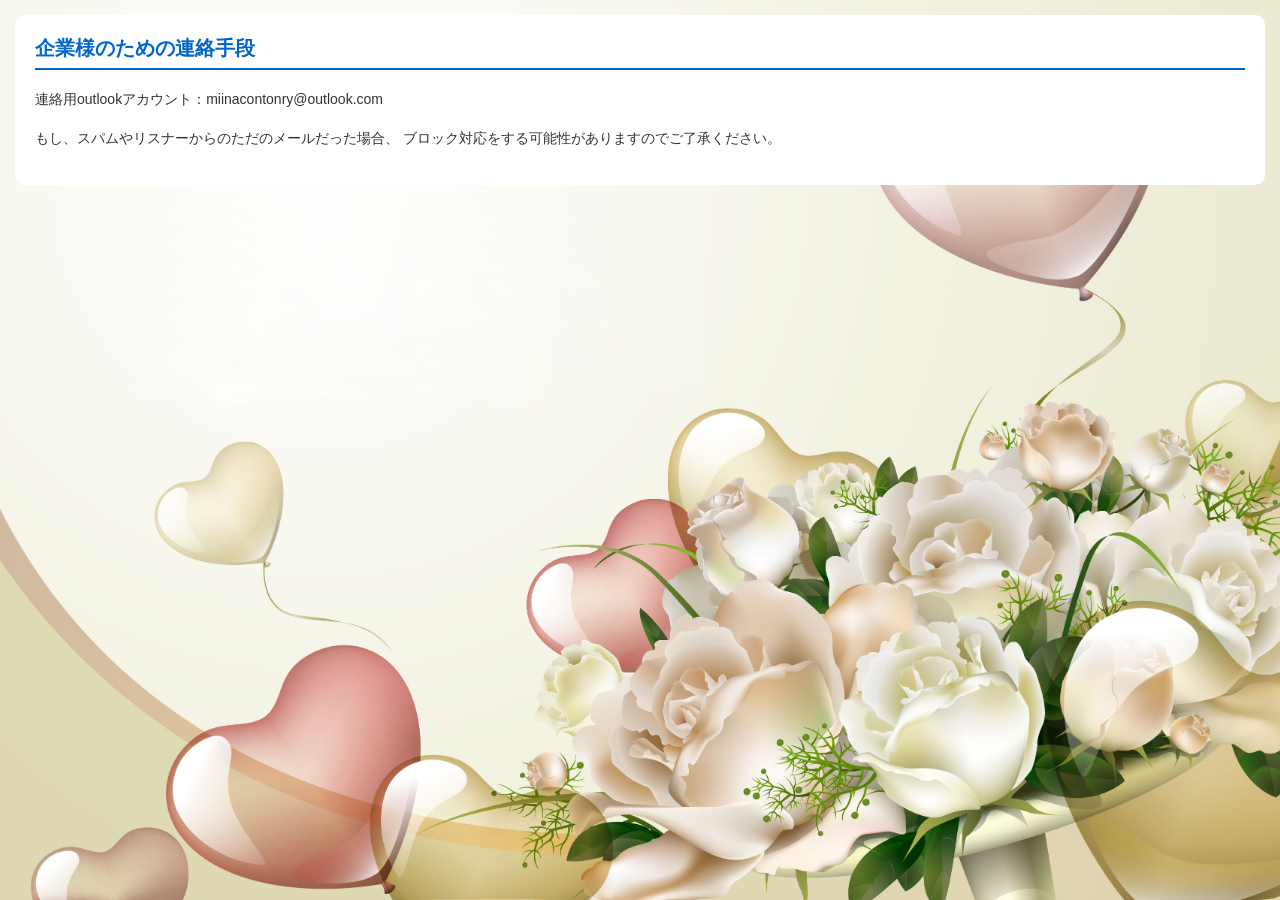
==== business.html @ 00a0efc3 "Create business.html" ====
<!DOCTYPE html>
<html lang="ja">
<head>
    <meta charset="UTF-8">
    <meta name="viewport" content="width=device-width, initial-scale=1.0">
    <title>企業様への連絡 - ミィナのWebサイト</title>
    <link rel="icon" type="image/x-icon" href="/miina_website/favicon.ico">
    <link rel="apple-touch-icon" href="/miina_website/favicon.ico">
    <link rel="stylesheet" href="style.css">
</head>
<body>

<section class="content">
    <h2>企業様のための連絡手段</h2>

    <p>連絡用outlookアカウント：miinacontonry@outlook.com</p>

    <p>
        もし、スパムやリスナーからのただのメールだった場合、
        ブロック対応をする可能性がありますのでご了承ください。
    </p>
</section>

</body>
</html>
---- style.css ----
/* ページ全体 */
html {
    background-image: url("./background.jpg");
    background-size: cover;
    background-position: center;
    background-repeat: no-repeat;
    background-attachment: fixed;
    min-height: 100%;
}

body {
    background: transparent;
    color: #333333;
    font-family: sans-serif;
    margin: 0;
    min-height: 100vh;
}

/* =========================
   右上メニュー
========================= */

.menu-button {
    position: fixed;
    top: 20px;
    right: 20px;
    z-index: 1001;

    padding: 10px 16px;

    border: 1px solid #007bff;
    border-radius: 8px;

    background: white;
    color: #007bff;

    font-size: 16px;
    cursor: pointer;

    box-shadow: 0 2px 8px rgba(0, 0, 0, 0.15);
}

.menu-button:hover {
    background: #f0f7ff;
}


/* 右側から出てくるメニュー */

.side-menu {
    position: fixed;
    top: 0;
    right: -300px;

    width: 260px;
    height: 100vh;

    z-index: 1000;

    padding: 80px 20px 20px;

    background: white;

    box-shadow: -4px 0 12px rgba(0, 0, 0, 0.2);

    transition: right 0.3s ease;
}


/* メニューが開いた状態 */

.side-menu.open {
    right: 0;
}


/* メニュータイトル */

.side-menu h2 {
    margin-top: 0;
    padding-bottom: 10px;

    border-bottom: 2px solid #007bff;

    color: #007bff;
}


/* メニューのリンク */

.side-menu a {
    display: block;

    padding: 14px 10px;

    color: #007bff;
    text-decoration: none;

    border-bottom: 1px solid #ddd;
}

.side-menu a:hover {
    background: #f0f7ff;
}

/* 横方向だけはみ出し防止 */
html,
body {
    width: 100%;
    max-width: 100%;
    margin: 0;
    overflow-x: hidden;
}


/* プロフィール */
.profile {
    display: flex;
    align-items: center;

    padding: 20px 30px;
    margin: 20px 30px;

    background-color: rgba(255, 245, 225, 0.88);
    border-radius: 15px;

    box-shadow: 0 2px 10px rgba(0, 0, 0, 0.08);
}

.profile img {
    width: 100px;
    height: 100px;
    border-radius: 50%;
    object-fit: cover;
}

.profile-text {
    margin-left: 20px;
}

.profile-text h1 {
    color: #0066cc;
    font-size: 32px;
    margin: 0 0 8px 0;
}

.profile-text p {
    font-size: 18px;
    margin: 0;
}


/* コンテンツ */
.content {
    background-color: white;
    margin: 20px 30px;
    padding: 25px;
    border-radius: 10px;
}

.content h2 {
    color: #0066cc;
    border-bottom: 2px solid #0066cc;
    padding-bottom: 8px;
}

.content p {
    font-size: 17px;
    line-height: 1.8;
}

.content li {
    margin-bottom: 10px;
    font-size: 17px;
}

.content a {
    color: #0066cc;
    text-decoration: none;
    font-weight: bold;
}

.content a:hover {
    color: #ff66aa;
    text-decoration: underline;
}


/* =========================
   スマホ用レイアウト
   ========================= */

@media screen and (max-width: 600px) {
    html {
        background-image: url("./background2.jpg");
    }
}
    /* プロフィール */
    .profile {
        display: flex;
        align-items: center;
        padding: 20px;
    }

    .profile img {
        width: 65px;
        height: 65px;
    }

    .profile-text {
        margin-left: 15px;
    }

    .profile-text h1 {
        font-size: 24px;
        margin-bottom: 4px;
    }

    .profile-text p {
        font-size: 13px;
    }


    /* コンテンツ */
    .content {
        margin: 15px;
        padding: 20px;
        border-radius: 10px;
    }

    .content h2 {
        font-size: 20px;
        padding-bottom: 6px;
        margin-top: 0;
    }

    .content p {
        font-size: 14px;
        line-height: 1.8;
    }

    .content li {
        font-size: 14px;
        margin-bottom: 8px;
    }

    .content a {
        font-size: 14px;
    }
    @media screen and (max-width: 600px) {

    /* スマホ用背景 */
    html {
        background-image: url("./background2.jpg");
        background-size: cover;
        background-position: center;
        background-repeat: no-repeat;
        background-attachment: fixed;
    }

    /* プロフィール */
    .profile {
        display: flex;
        align-items: center;
        padding: 20px;
    }

    .profile img {
        width: 65px;
        height: 65px;
    }

    .profile-text {
        margin-left: 15px;
    }

    .profile-text h1 {
        font-size: 24px;
        margin-bottom: 4px;
    }

    .profile-text p {
        font-size: 13px;
    }

    /* コンテンツ */
    .content {
        margin: 15px;
        padding: 20px;
        border-radius: 10px;
    }

    .content h2 {
        font-size: 20px;
        padding-bottom: 6px;
        margin-top: 0;
    }

    .content p {
        font-size: 14px;
        line-height: 1.8;
    }

    .content li {
        font-size: 14px;
        margin-bottom: 8px;
    }

    .content a {
        font-size: 14px;
    }
    /* スマホの壁紙変更場所 */
@media screen and (max-width: 600px) {
    html {
        background-image: url("./background2.jpg") !important;
    }
}
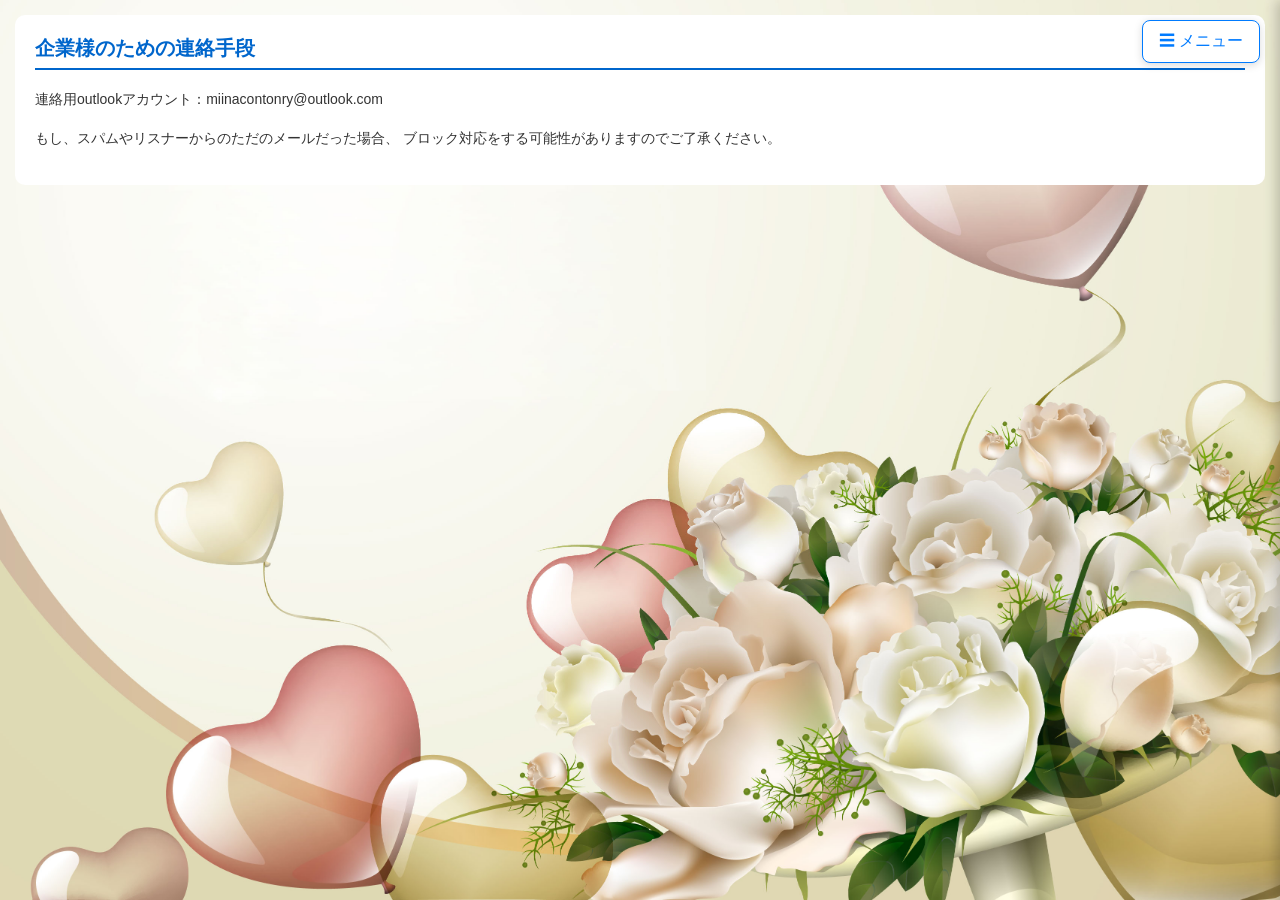
==== commit fb25218f: "Update business.html" ====
--- a/business.html
+++ b/business.html
@@ -9,6 +9,21 @@
     <link rel="stylesheet" href="style.css">
 </head>
 <body>
+
+<!-- メニューボタン -->
+<button id="menuButton" class="menu-button" onclick="toggleMenu()">
+    ☰ メニュー
+</button>
+
+<!-- 右側メニュー -->
+<nav id="sideMenu" class="side-menu">
+    <h2>メニュー</h2>
+
+<a href="index.html">🏠　ホーム</a>
+<a href="dice.html">🎲 ダイス</a>
+<a href="materials.html">🖼 使用素材</a>
+<a href="business.html">💼 企業様への連絡</a>
+</nav>
 
 <section class="content">
     <h2>企業様のための連絡手段</h2>
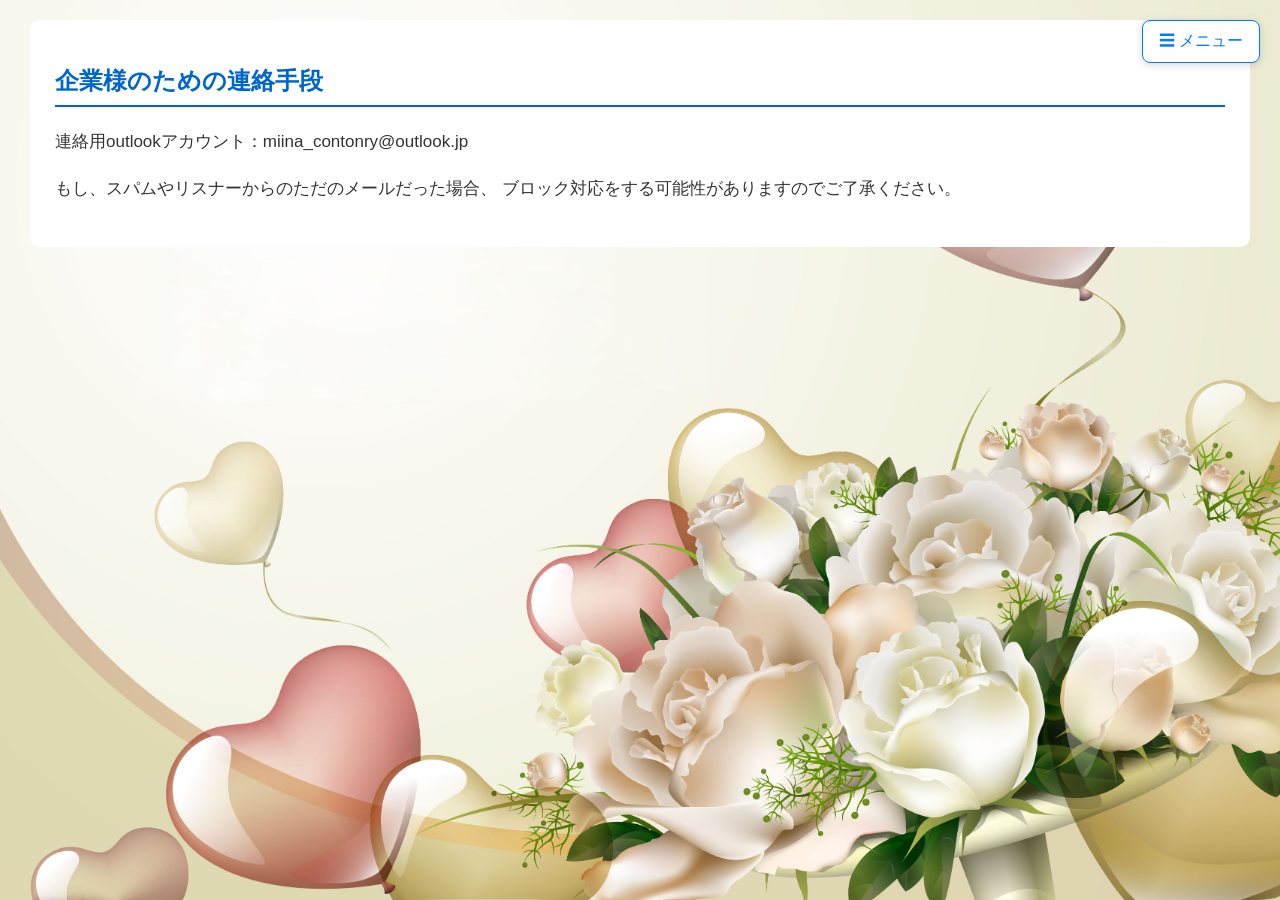
==== commit ba5aff11: "Add files via upload" ====
--- a/business.html
+++ b/business.html
@@ -6,7 +6,7 @@
     <title>企業様への連絡 - ミィナのWebサイト</title>
     <link rel="icon" type="image/x-icon" href="/miina_website/favicon.ico">
     <link rel="apple-touch-icon" href="/miina_website/favicon.ico">
-    <link rel="stylesheet" href="style.css">
+    <link rel="stylesheet" href="../style.css">
 </head>
 <body>
 
@@ -19,8 +19,9 @@
 <nav id="sideMenu" class="side-menu">
     <h2>メニュー</h2>
 
-<a href="index.html">🏠　ホーム</a>
+<a href="../">🏠 ホーム</a>
 <a href="dice.html">🎲 ダイス</a>
+<a href="member.html">🙍 バッチ取得者への待遇</a>
 <a href="materials.html">🖼 使用素材</a>
 <a href="business.html">💼 企業様への連絡</a>
 </nav>
@@ -28,13 +29,24 @@
 <section class="content">
     <h2>企業様のための連絡手段</h2>
 
-    <p>連絡用outlookアカウント：miinacontonry@outlook.com</p>
+    <p>連絡用outlookアカウント：miina_contonry@outlook.jp</p>
 
     <p>
         もし、スパムやリスナーからのただのメールだった場合、
         ブロック対応をする可能性がありますのでご了承ください。
     </p>
 </section>
+<script>
+function toggleMenu() {
+    const menu = document.getElementById("sideMenu");
+    menu.classList.toggle("open");
+}
 
+document.querySelectorAll("#sideMenu a").forEach(link => {
+    link.addEventListener("click", function() {
+        document.getElementById("sideMenu").classList.remove("open");
+    });
+});
+</script>
 </body>
 </html>
--- a/style.css
+++ b/style.css
@@ -1,317 +1,298 @@
-/* ページ全体 */
-html {
-    background-image: url("./background.jpg");
-    background-size: cover;
-    background-position: center;
-    background-repeat: no-repeat;
-    background-attachment: fixed;
-    min-height: 100%;
-}
-
-body {
-    background: transparent;
-    color: #333333;
-    font-family: sans-serif;
-    margin: 0;
-    min-height: 100vh;
-}
-
-/* =========================
-   右上メニュー
-========================= */
-
-.menu-button {
-    position: fixed;
-    top: 20px;
-    right: 20px;
-    z-index: 1001;
-
-    padding: 10px 16px;
-
-    border: 1px solid #007bff;
-    border-radius: 8px;
-
-    background: white;
-    color: #007bff;
-
-    font-size: 16px;
-    cursor: pointer;
-
-    box-shadow: 0 2px 8px rgba(0, 0, 0, 0.15);
-}
-
-.menu-button:hover {
-    background: #f0f7ff;
-}
-
-
-/* 右側から出てくるメニュー */
-
-.side-menu {
-    position: fixed;
-    top: 0;
-    right: -300px;
-
-    width: 260px;
-    height: 100vh;
-
-    z-index: 1000;
-
-    padding: 80px 20px 20px;
-
-    background: white;
-
-    box-shadow: -4px 0 12px rgba(0, 0, 0, 0.2);
-
-    transition: right 0.3s ease;
-}
-
-
-/* メニューが開いた状態 */
-
-.side-menu.open {
-    right: 0;
-}
-
-
-/* メニュータイトル */
-
-.side-menu h2 {
-    margin-top: 0;
-    padding-bottom: 10px;
-
-    border-bottom: 2px solid #007bff;
-
-    color: #007bff;
-}
-
-
-/* メニューのリンク */
-
-.side-menu a {
-    display: block;
-
-    padding: 14px 10px;
-
-    color: #007bff;
-    text-decoration: none;
-
-    border-bottom: 1px solid #ddd;
-}
-
-.side-menu a:hover {
-    background: #f0f7ff;
-}
-
-/* 横方向だけはみ出し防止 */
-html,
-body {
-    width: 100%;
-    max-width: 100%;
-    margin: 0;
-    overflow-x: hidden;
-}
-
-
-/* プロフィール */
-.profile {
-    display: flex;
-    align-items: center;
-
-    padding: 20px 30px;
-    margin: 20px 30px;
-
-    background-color: rgba(255, 245, 225, 0.88);
-    border-radius: 15px;
-
-    box-shadow: 0 2px 10px rgba(0, 0, 0, 0.08);
-}
-
-.profile img {
-    width: 100px;
-    height: 100px;
-    border-radius: 50%;
-    object-fit: cover;
-}
-
-.profile-text {
-    margin-left: 20px;
-}
-
-.profile-text h1 {
-    color: #0066cc;
-    font-size: 32px;
-    margin: 0 0 8px 0;
-}
-
-.profile-text p {
-    font-size: 18px;
-    margin: 0;
-}
-
-
-/* コンテンツ */
-.content {
-    background-color: white;
-    margin: 20px 30px;
-    padding: 25px;
-    border-radius: 10px;
-}
-
-.content h2 {
-    color: #0066cc;
-    border-bottom: 2px solid #0066cc;
-    padding-bottom: 8px;
-}
-
-.content p {
-    font-size: 17px;
-    line-height: 1.8;
-}
-
-.content li {
-    margin-bottom: 10px;
-    font-size: 17px;
-}
-
-.content a {
-    color: #0066cc;
-    text-decoration: none;
-    font-weight: bold;
-}
-
-.content a:hover {
-    color: #ff66aa;
-    text-decoration: underline;
-}
-
-
-/* =========================
-   スマホ用レイアウト
-   ========================= */
-
-@media screen and (max-width: 600px) {
-    html {
-        background-image: url("./background2.jpg");
-    }
-}
-    /* プロフィール */
-    .profile {
-        display: flex;
-        align-items: center;
-        padding: 20px;
-    }
-
-    .profile img {
-        width: 65px;
-        height: 65px;
-    }
-
-    .profile-text {
-        margin-left: 15px;
-    }
-
-    .profile-text h1 {
-        font-size: 24px;
-        margin-bottom: 4px;
-    }
-
-    .profile-text p {
-        font-size: 13px;
-    }
-
-
-    /* コンテンツ */
-    .content {
-        margin: 15px;
-        padding: 20px;
-        border-radius: 10px;
-    }
-
-    .content h2 {
-        font-size: 20px;
-        padding-bottom: 6px;
-        margin-top: 0;
-    }
-
-    .content p {
-        font-size: 14px;
-        line-height: 1.8;
-    }
-
-    .content li {
-        font-size: 14px;
-        margin-bottom: 8px;
-    }
-
-    .content a {
-        font-size: 14px;
-    }
-    @media screen and (max-width: 600px) {
-
-    /* スマホ用背景 */
-    html {
-        background-image: url("./background2.jpg");
-        background-size: cover;
-        background-position: center;
-        background-repeat: no-repeat;
-        background-attachment: fixed;
-    }
-
-    /* プロフィール */
-    .profile {
-        display: flex;
-        align-items: center;
-        padding: 20px;
-    }
-
-    .profile img {
-        width: 65px;
-        height: 65px;
-    }
-
-    .profile-text {
-        margin-left: 15px;
-    }
-
-    .profile-text h1 {
-        font-size: 24px;
-        margin-bottom: 4px;
-    }
-
-    .profile-text p {
-        font-size: 13px;
-    }
-
-    /* コンテンツ */
-    .content {
-        margin: 15px;
-        padding: 20px;
-        border-radius: 10px;
-    }
-
-    .content h2 {
-        font-size: 20px;
-        padding-bottom: 6px;
-        margin-top: 0;
-    }
-
-    .content p {
-        font-size: 14px;
-        line-height: 1.8;
-    }
-
-    .content li {
-        font-size: 14px;
-        margin-bottom: 8px;
-    }
-
-    .content a {
-        font-size: 14px;
-    }
-    /* スマホの壁紙変更場所 */
-@media screen and (max-width: 600px) {
-    html {
-        background-image: url("./background2.jpg") !important;
-    }
-}
+/* ページ全体 */
+html {
+    background-image: url("./background.jpg");
+    background-size: cover;
+    background-position: center;
+    background-repeat: no-repeat;
+    background-attachment: fixed;
+    min-height: 100%;
+}
+
+body {
+    background: transparent;
+    color: #333333;
+    font-family: sans-serif;
+    margin: 0;
+    min-height: 100vh;
+}
+
+/* 横方向だけはみ出し防止 */
+html,
+body {
+    width: 100%;
+    max-width: 100%;
+    overflow-x: hidden;
+}
+
+/* 右上メニュー */
+.menu-button {
+    position: fixed;
+    top: 20px;
+    right: 20px;
+    z-index: 1001;
+    padding: 10px 16px;
+    border: 1px solid #007bff;
+    border-radius: 8px;
+    background: white;
+    color: #007bff;
+    font-size: 16px;
+    cursor: pointer;
+    box-shadow: 0 2px 8px rgba(0, 0, 0, 0.15);
+}
+
+.menu-button:hover {
+    background: #f0f7ff;
+}
+
+/* 右側から出てくるメニュー */
+.side-menu {
+    position: fixed;
+    top: 0;
+    right: -300px;
+    width: 260px;
+    height: 100vh;
+    z-index: 1000;
+    padding: 80px 20px 20px;
+    background: white;
+    box-shadow: -4px 0 12px rgba(0, 0, 0, 0.2);
+    transition: right 0.3s ease;
+    box-sizing: border-box;
+}
+
+.side-menu.open {
+    right: 0;
+}
+
+.side-menu h2 {
+    margin-top: 0;
+    padding-bottom: 10px;
+    border-bottom: 2px solid #007bff;
+    color: #007bff;
+}
+
+.side-menu a {
+    display: block;
+    padding: 14px 10px;
+    color: #007bff;
+    text-decoration: none;
+    border-bottom: 1px solid #ddd;
+}
+
+.side-menu a:hover {
+    background: #f0f7ff;
+}
+
+/* プロフィール */
+.profile {
+    display: flex;
+    align-items: center;
+    padding: 20px 30px;
+    margin: 20px 30px;
+    background-color: rgba(255, 245, 225, 0.88);
+    border-radius: 15px;
+    box-shadow: 0 2px 10px rgba(0, 0, 0, 0.08);
+}
+
+.profile img {
+    width: 100px;
+    height: 100px;
+    border-radius: 50%;
+    object-fit: cover;
+}
+
+.profile-text {
+    margin-left: 20px;
+}
+
+.profile-text h1 {
+    color: #0066cc;
+    font-size: 32px;
+    margin: 0 0 8px 0;
+}
+
+.profile-text p {
+    font-size: 18px;
+    margin: 0;
+}
+
+/* コンテンツ */
+.content {
+    background-color: white;
+    margin: 20px 30px;
+    padding: 25px;
+    border-radius: 10px;
+}
+
+.content h2 {
+    color: #0066cc;
+    border-bottom: 2px solid #0066cc;
+    padding-bottom: 8px;
+}
+
+.content p {
+    font-size: 17px;
+    line-height: 1.8;
+}
+
+.content li {
+    margin-bottom: 10px;
+    font-size: 17px;
+}
+
+.content a {
+    color: #0066cc;
+    text-decoration: none;
+    font-weight: bold;
+}
+
+.content a:hover {
+    color: #ff66aa;
+    text-decoration: underline;
+}
+
+/* アカウント状態（debug.html専用・折りたたみ式） */
+#account-status {
+    position: fixed;
+    right: 20px;
+    bottom: 20px;
+    z-index: 2000;
+    box-sizing: border-box;
+    cursor: pointer;
+    user-select: none;
+}
+
+#account-status.account-status-collapsed {
+    width: 52px;
+    height: 52px;
+    padding: 0;
+    display: flex;
+    align-items: center;
+    justify-content: center;
+    background: white;
+    border: 1px solid #007bff;
+    border-radius: 10px;
+    box-shadow: 0 2px 8px rgba(0, 0, 0, 0.15);
+}
+
+#account-status-toggle {
+    color: #007bff;
+    font-size: 25px;
+    line-height: 1;
+}
+
+#account-status.account-status-expanded {
+    width: 240px;
+    max-width: calc(100vw - 40px);
+    padding: 15px;
+    background: white;
+    border: 1px solid #007bff;
+    border-radius: 10px;
+    box-shadow: 0 2px 8px rgba(0, 0, 0, 0.15);
+}
+
+#account-status.account-status-expanded #account-status-toggle {
+    display: none;
+}
+
+#account-status-panel {
+    display: none;
+}
+
+#account-status.account-status-expanded #account-status-panel {
+    display: block;
+}
+
+#account-status h3 {
+    margin: 0 0 10px 0;
+    padding-bottom: 8px;
+    border-bottom: 2px solid #007bff;
+    color: #007bff;
+}
+
+#account-status-content {
+    line-height: 1.7;
+    word-break: break-word;
+}
+
+#account-status-content a {
+    color: #0066cc;
+    font-weight: bold;
+    text-decoration: none;
+}
+
+#account-status-content a:hover {
+    color: #ff66aa;
+    text-decoration: underline;
+}
+
+/* スマホ用レイアウト */
+@media screen and (max-width: 600px) {
+    html {
+        background-image: url("./background2.jpg");
+        background-size: cover;
+        background-position: center;
+        background-repeat: no-repeat;
+        background-attachment: fixed;
+    }
+
+    .profile {
+        padding: 20px;
+    }
+
+    .profile img {
+        width: 65px;
+        height: 65px;
+    }
+
+    .profile-text {
+        margin-left: 15px;
+    }
+
+    .profile-text h1 {
+        font-size: 24px;
+        margin-bottom: 4px;
+    }
+
+    .profile-text p {
+        font-size: 13px;
+    }
+
+    .content {
+        margin: 15px;
+        padding: 20px;
+        border-radius: 10px;
+    }
+
+    .content h2 {
+        font-size: 20px;
+        padding-bottom: 6px;
+        margin-top: 0;
+    }
+
+    .content p {
+        font-size: 14px;
+        line-height: 1.8;
+    }
+
+    .content li {
+        font-size: 14px;
+        margin-bottom: 8px;
+    }
+
+    .content a {
+        font-size: 14px;
+    }
+
+    .top-buttons {
+        position: fixed;
+        top: 20px;
+        right: 20px;
+        z-index: 1000;
+        display: flex;
+        gap: 8px;
+        align-items: center;
+    }
+    #account-status { right: 12px; bottom: 12px; }
+
+    #account-status.account-status-expanded { max-width: calc(100vw - 24px); }
+}
